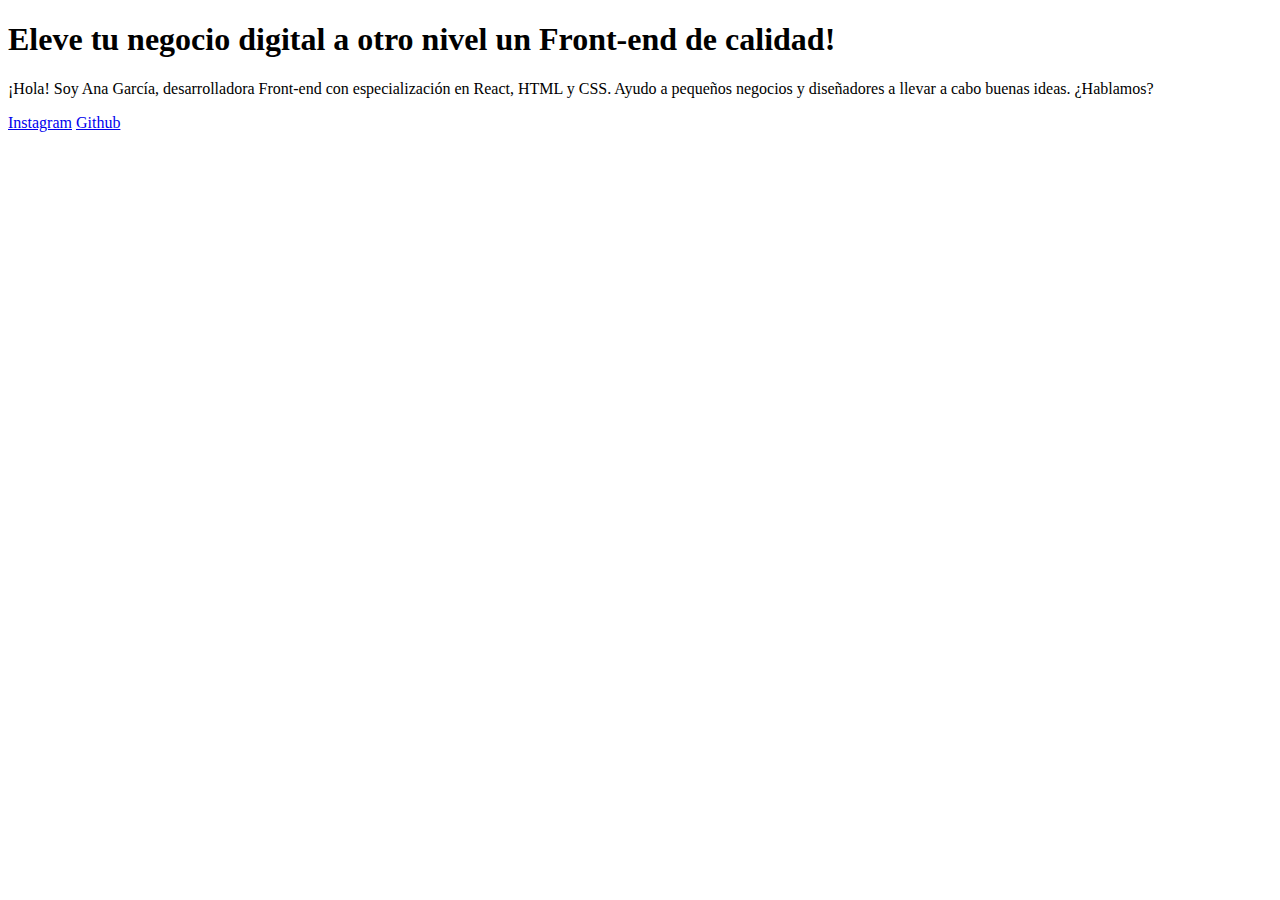
==== index.html @ b971c958 "iniciando" ====
<!DOCTYPE html>
<html lang="es">
<head>
    <meta charset="UTF-8">
    <meta name="viewport" content="width=device-width, initial-scale=1.0">
    <title>Portafolio</title>
</head>
<body>
    <header></header>
    <main></main>
    <h1>Eleve tu negocio digital a otro nivel <strong>un Front-end de calidad!</strong></h1>
    <p>¡Hola! Soy Ana García, desarrolladora Front-end con especialización en React, 
        HTML y CSS. Ayudo a pequeños negocios y diseñadores a llevar a cabo buenas ideas. ¿Hablamos?
    </p>
    <a href="https://www.instagram.com/">Instagram</a>
    <a href="https://github.com/">Github</a>
    <footer></footer>
</body>
</html>
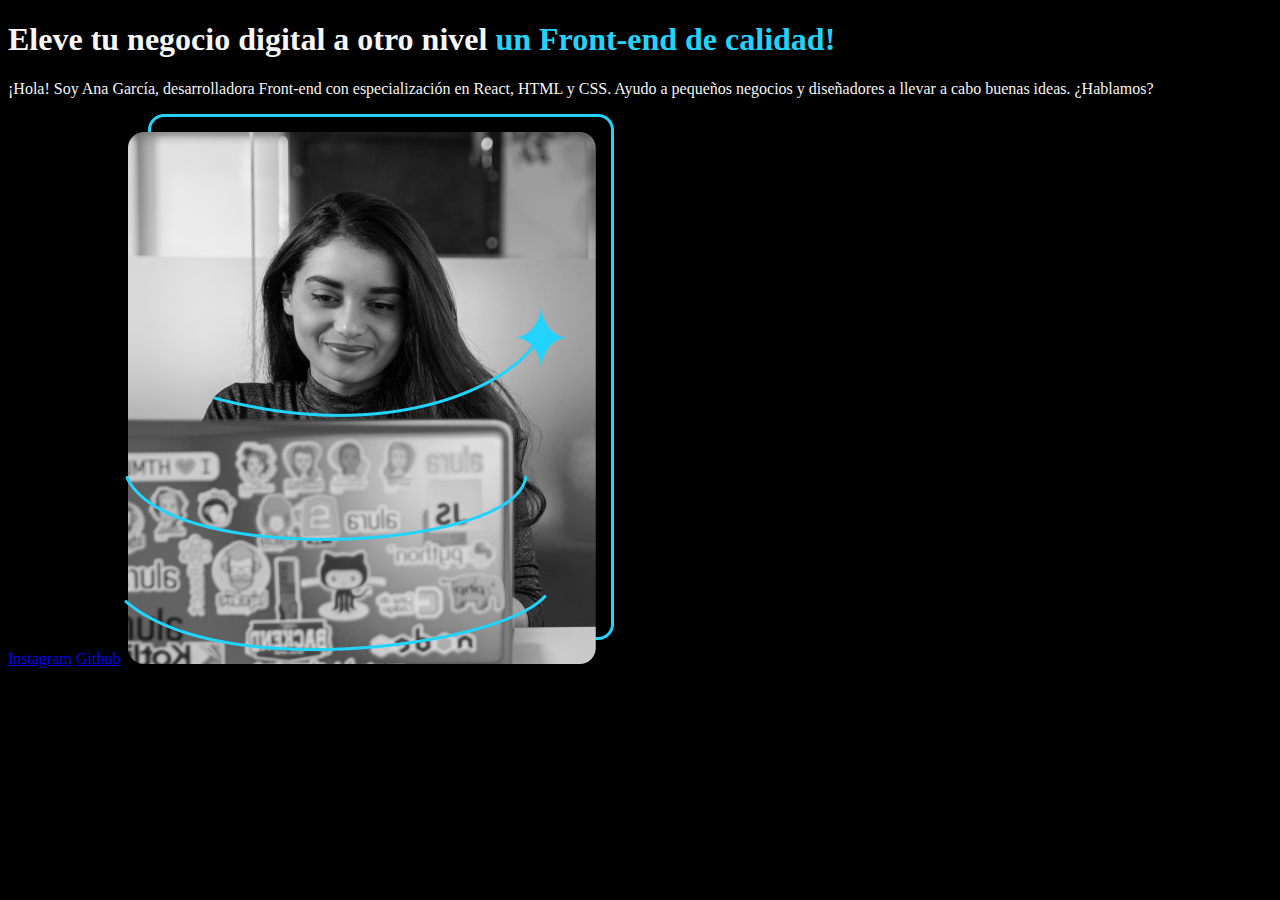
==== commit 3674f45e: "introduciendo a CSS" ====
--- a/index.html
+++ b/index.html
@@ -4,6 +4,7 @@
     <meta charset="UTF-8">
     <meta name="viewport" content="width=device-width, initial-scale=1.0">
     <title>Portafolio</title>
+    <link rel="stylesheet" href="style.css">
 </head>
 <body>
     <header></header>
@@ -14,6 +15,7 @@
     </p>
     <a href="https://www.instagram.com/">Instagram</a>
     <a href="https://github.com/">Github</a>
+    <img src="Imagem.png" alt="Imagen de Ana Garcia Trajando" >
     <footer></footer>
 </body>
 </html>--- a/style.css
+++ b/style.css
@@ -0,0 +1,8 @@
+body{
+    background-color: #000000 ;
+    color: #F6F6F6;
+}
+
+strong{
+    color: #22d4fd ;
+}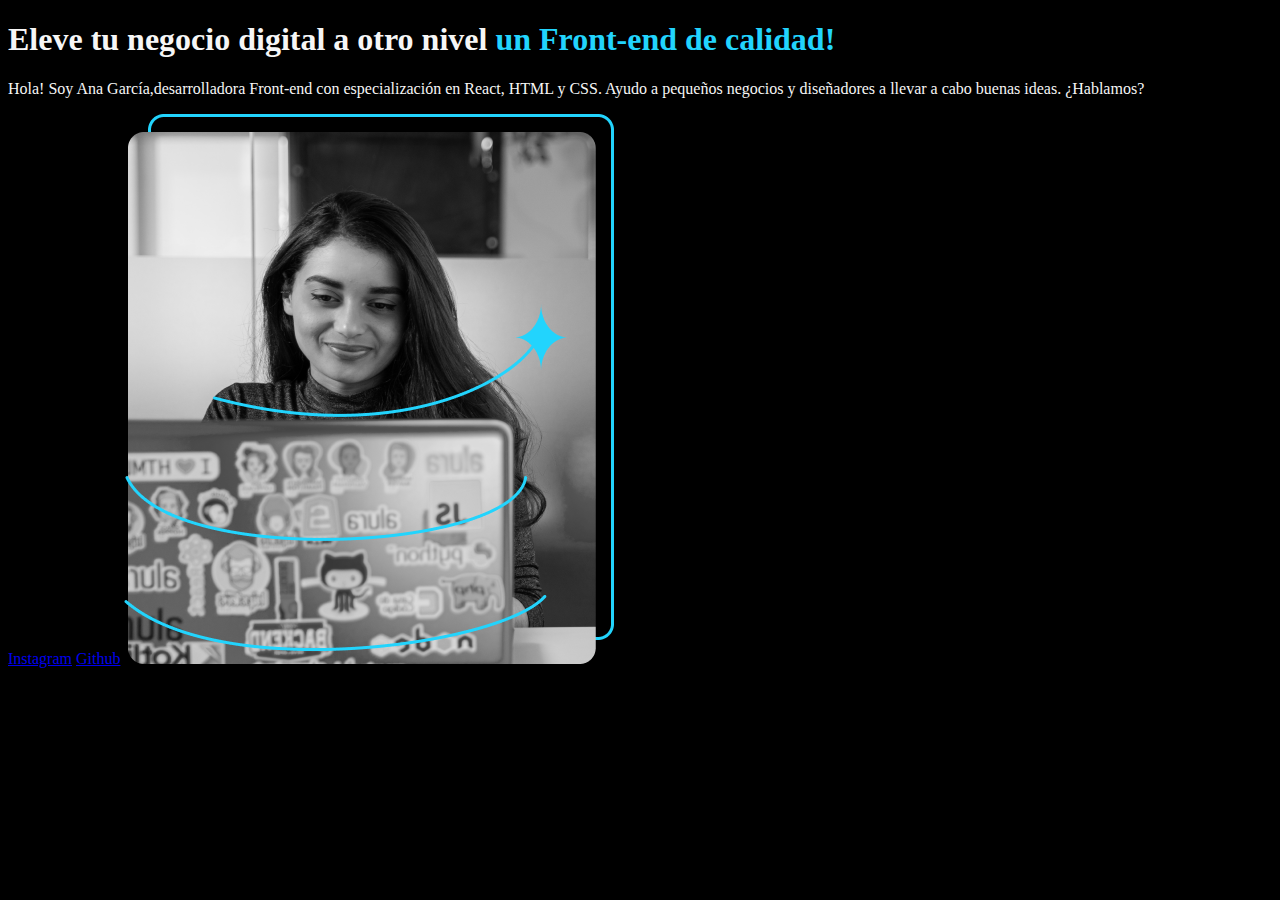
==== commit 0e9692fa: "Update index.html" ====
--- a/index.html
+++ b/index.html
@@ -9,8 +9,9 @@
 <body>
     <header></header>
     <main></main>
-    <h1>Eleve tu negocio digital a otro nivel <strong>un Front-end de calidad!</strong></h1>
-    <p>¡Hola! Soy Ana García, desarrolladora Front-end con especialización en React, 
+    <h1>Eleve tu negocio digital a otro nivel 
+      <strong class="titulo-destaque">un Front-end de calidad!</strong></h1>
+    <p>Hola! Soy Ana García,desarrolladora Front-end con   especialización en React, 
         HTML y CSS. Ayudo a pequeños negocios y diseñadores a llevar a cabo buenas ideas. ¿Hablamos?
     </p>
     <a href="https://www.instagram.com/">Instagram</a>
@@ -18,4 +19,4 @@
     <img src="Imagem.png" alt="Imagen de Ana Garcia Trajando" >
     <footer></footer>
 </body>
-</html>+</html>
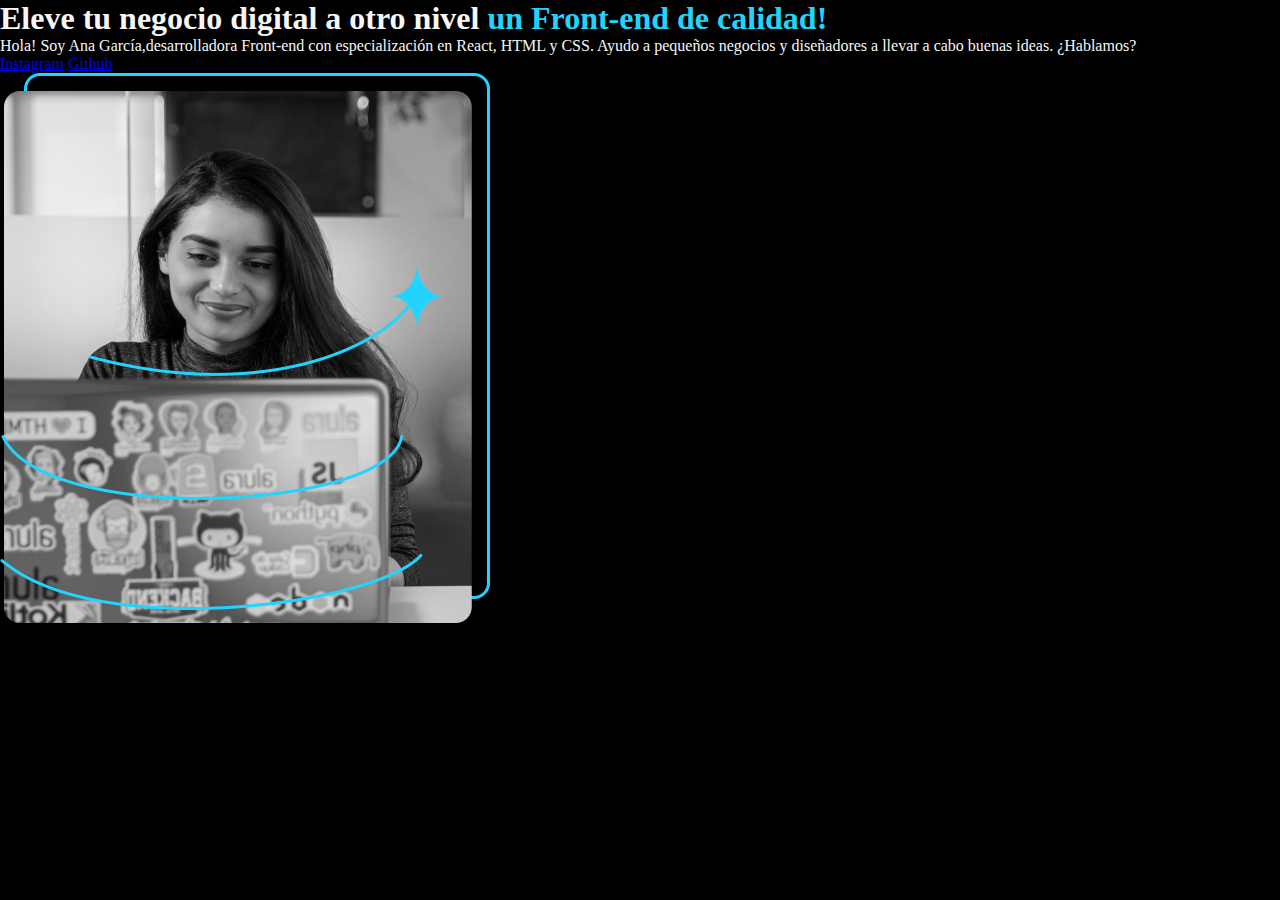
==== commit 982d858a: "Update index.html" ====
--- a/index.html
+++ b/index.html
@@ -8,15 +8,20 @@
 </head>
 <body>
     <header></header>
-    <main></main>
-    <h1>Eleve tu negocio digital a otro nivel 
+    <main  class="presentacion">
+      <section class="presentacion_contenido">
+    <h1 class="presentacion_contenido_titulo">Eleve tu negocio digital a otro nivel 
       <strong class="titulo-destaque">un Front-end de calidad!</strong></h1>
-    <p>Hola! Soy Ana García,desarrolladora Front-end con   especialización en React, 
+    <p class="presentacion_contenido_texto">Hola! Soy Ana García,desarrolladora Front-end con   especialización en React, 
         HTML y CSS. Ayudo a pequeños negocios y diseñadores a llevar a cabo buenas ideas. ¿Hablamos?
     </p>
-    <a href="https://www.instagram.com/">Instagram</a>
-    <a href="https://github.com/">Github</a>
+     <div class="presentacion_enlaces">
+        <a class="presentacion_enlaces_link" href="https://www.instagram.com/">Instagram</a>
+        <a class="presentacion_enlaces_link" href="https://github.com/">Github</a>
+    </div>   
+  </section>
     <img src="Imagem.png" alt="Imagen de Ana Garcia Trajando" >
+  </main>
     <footer></footer>
 </body>
 </html>
--- a/style.css
+++ b/style.css
@@ -1,8 +1,16 @@
+*{
+  padding: 0;
+  margin: 0;
+}
+
 body{
     background-color: #000000 ;
     color: #F6F6F6;
+    height: 100vh;
+    box-sizing:border-box;
 }
 
-strong{
-    color: #22d4fd ;
-}+
+.titulo-destaque{
+  color: #22d4fd ;
+}
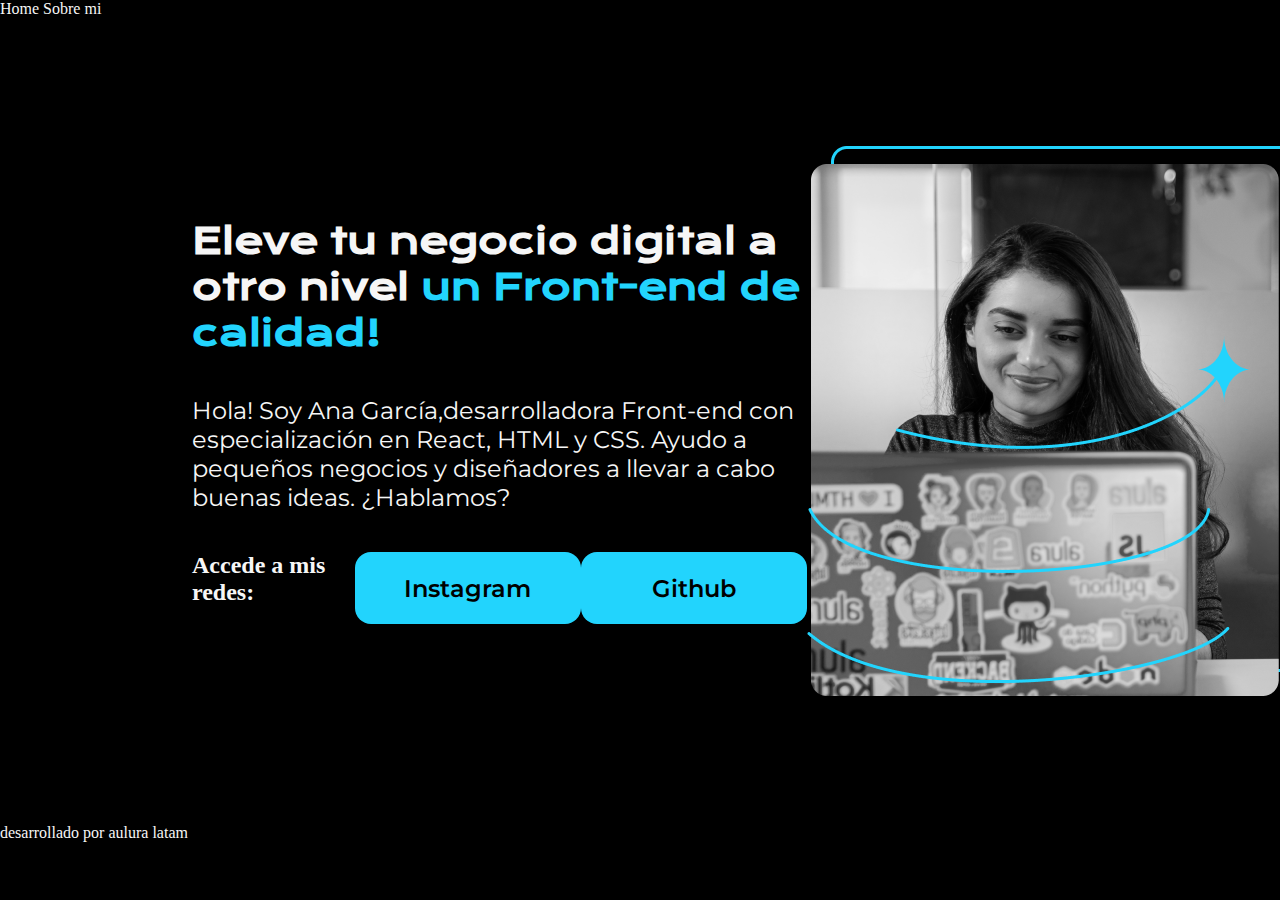
==== commit 65c31aaf: "Update index.html" ====
--- a/index.html
+++ b/index.html
@@ -7,7 +7,12 @@
     <link rel="stylesheet" href="style.css">
 </head>
 <body>
-    <header></header>
+    <header class="header">
+      <nav class="header_menu">
+        <a class="header_menu_link">Home</a>
+        <a class="header_menu_link">Sobre mi</a>
+      </nav>
+    </header>
     <main  class="presentacion">
       <section class="presentacion_contenido">
     <h1 class="presentacion_contenido_titulo">Eleve tu negocio digital a otro nivel 
@@ -16,12 +21,15 @@
         HTML y CSS. Ayudo a pequeños negocios y diseñadores a llevar a cabo buenas ideas. ¿Hablamos?
     </p>
      <div class="presentacion_enlaces">
+       <h2 class="presentacion_enlaces_subtitulo">Accede a mis redes:</h2>
         <a class="presentacion_enlaces_link" href="https://www.instagram.com/">Instagram</a>
         <a class="presentacion_enlaces_link" href="https://github.com/">Github</a>
     </div>   
   </section>
     <img src="Imagem.png" alt="Imagen de Ana Garcia Trajando" >
   </main>
-    <footer></footer>
+    <footer class="footer">
+      <p>desarrollado por aulura latam</p>
+    </footer>
 </body>
 </html>
--- a/style.css
+++ b/style.css
@@ -1,3 +1,5 @@
+@import url('https://fonts.googleapis.com/css2?family=Krona+One&family=Montserrat:ital,wght@0,100..900;1,100..900&display=swap');
+
 *{
   padding: 0;
   margin: 0;
@@ -14,3 +16,45 @@
 .titulo-destaque{
   color: #22d4fd ;
 }
+
+.presentacion{
+  display: flex;
+  align-items: center;
+  margin: 10% 15%;
+  justify-content: space-between;
+}
+
+.presentacion_contenido{
+  width: 615px;
+  display:flex;
+  flex-direction:column;
+  gap:40px;
+}
+
+.presentacion_contenido_titulo{
+  font-size: 36px;
+  font-family: "Krona One", serif;
+}
+
+.presentacion_contenido_texto{
+  font-size: 24px;
+  font-family: "Montserrat", serif;
+}
+
+.presentacion_enlaces{
+  display: flex;
+  justify-content: space-between;
+}
+
+.presentacion_enlaces_link{
+  width: 280px;
+  background-color:#22D4FD;
+  text-align: center;
+  padding: 21.5px 0;
+  border-radius:16px;
+  font-family: "Montserrat", serif;
+  font-size: 24px;
+  font-weight:600;
+  text-decoration:none;
+  color: #000000;
+}
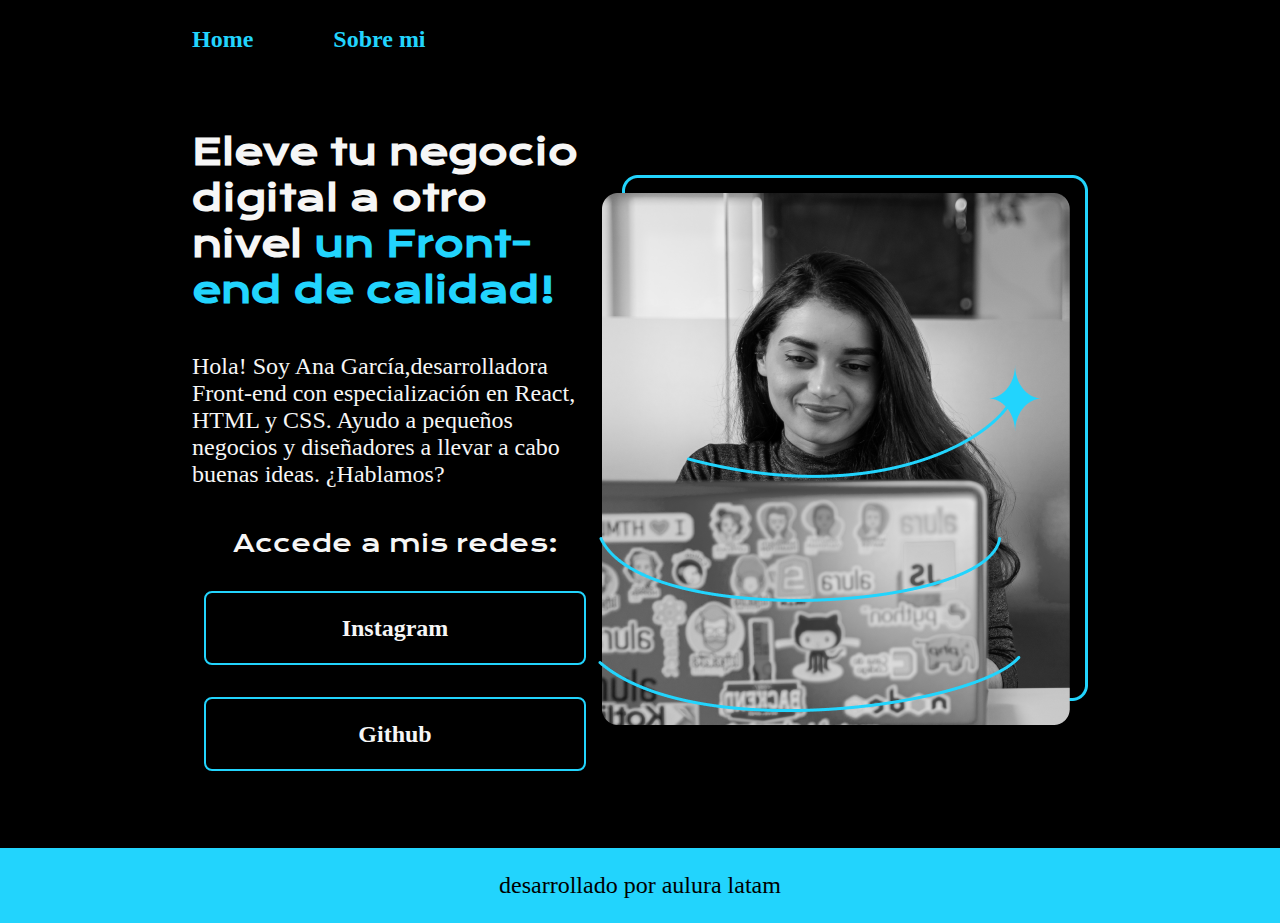
==== commit 69758c09: "adiciones" ====
--- a/index.html
+++ b/index.html
@@ -4,13 +4,13 @@
     <meta charset="UTF-8">
     <meta name="viewport" content="width=device-width, initial-scale=1.0">
     <title>Portafolio</title>
-    <link rel="stylesheet" href="style.css">
+    <link rel="stylesheet" href="./styles/style.css">
 </head>
 <body>
     <header class="header">
       <nav class="header_menu">
-        <a class="header_menu_link">Home</a>
-        <a class="header_menu_link">Sobre mi</a>
+        <a class="header_menu_link" href="index.html">Home</a>
+        <a class="header_menu_link" href="about.html">Sobre mi</a>
       </nav>
     </header>
     <main  class="presentacion">
--- a/styles/style.css
+++ b/styles/style.css
@@ -0,0 +1,109 @@
+@import url('https://fonts.googleapis.com/css2?family=Krona+One&family=Montserrat:ital,wght@0,100..900;1,100..900&display=swap');
+
+:root{
+  --color-primario: #000000;
+  --color-secundario: #f6f6f6;
+  --color-terciario:#22D4FD;
+  
+  --fuente-montserrat: "Monterrat", sans serif;
+  --fuente-krona: "Krona one", sans serif;
+}
+
+*{
+  padding: 0;
+  margin: 0;
+}
+
+body{
+    background-color: var(--color-primario) ;
+    color: var(--color-secundario);
+    box-sizing:border-box;
+}
+
+.header{
+  padding: 2% 0% 0% 15%;
+}
+
+.header_menu{
+  display: flex;
+  gap: 80px;
+}
+
+.header_menu_link{
+  font-family: var(--fuente-montserrat);
+  font-size: 24px;
+  font-weight:600;
+  color: var(--color-terciario);
+  text-decoration: none;
+  }
+
+.presentacion{
+  display: flex;
+  align-items: center;
+  padding: 6% 15%;
+  justify-content: space-between;
+}
+
+.presentacion_contenido{
+  width: 615px;
+  display:flex;
+  flex-direction:column;
+  gap:40px;
+}
+
+.presentacion_contenido_titulo{
+  font-size: 36px;
+  font-family: var(--fuente-krona);
+}
+
+.titulo-destaque{
+  color: var(--color-terciario) ;
+}
+
+
+.presentacion_contenido_texto{
+  font-size: 24px;
+  font-family: var(--fuente-montserrat);
+}
+
+.presentacion_enlaces{
+  display: flex;
+  justify-content: space-between;
+  flex-direction:column;
+  align-items:center;
+  gap:32px;
+}
+
+.presentacion_enlaces_subtitulo{
+  font-family: var(--fuente-krona);
+  font-size: 24px;
+  font-weight: 400;
+}
+
+.presentacion_enlaces_link{
+  width: 378px;
+  text-align: center;
+  padding: 21.5px 0;
+  border-radius:8px;
+  font-family: var(--fuente-montserrat);
+  font-size: 24px;
+  font-weight:600;
+  text-decoration:none;
+  color: var(--color-secundario);
+  border: 2px solid var(--color-terciario);
+  
+}
+
+.presentacion_enlaces_link:hover{
+  background-color: var(--color-primario);
+}
+
+.footer{
+  background-color: var(--color-terciario);
+  padding: 24px;
+  color: var(--color-primario);
+  text-align: center;
+  font-family: var(--fuente-montserrat);
+  font-size: 24px;
+  font-weight: 400;
+}
